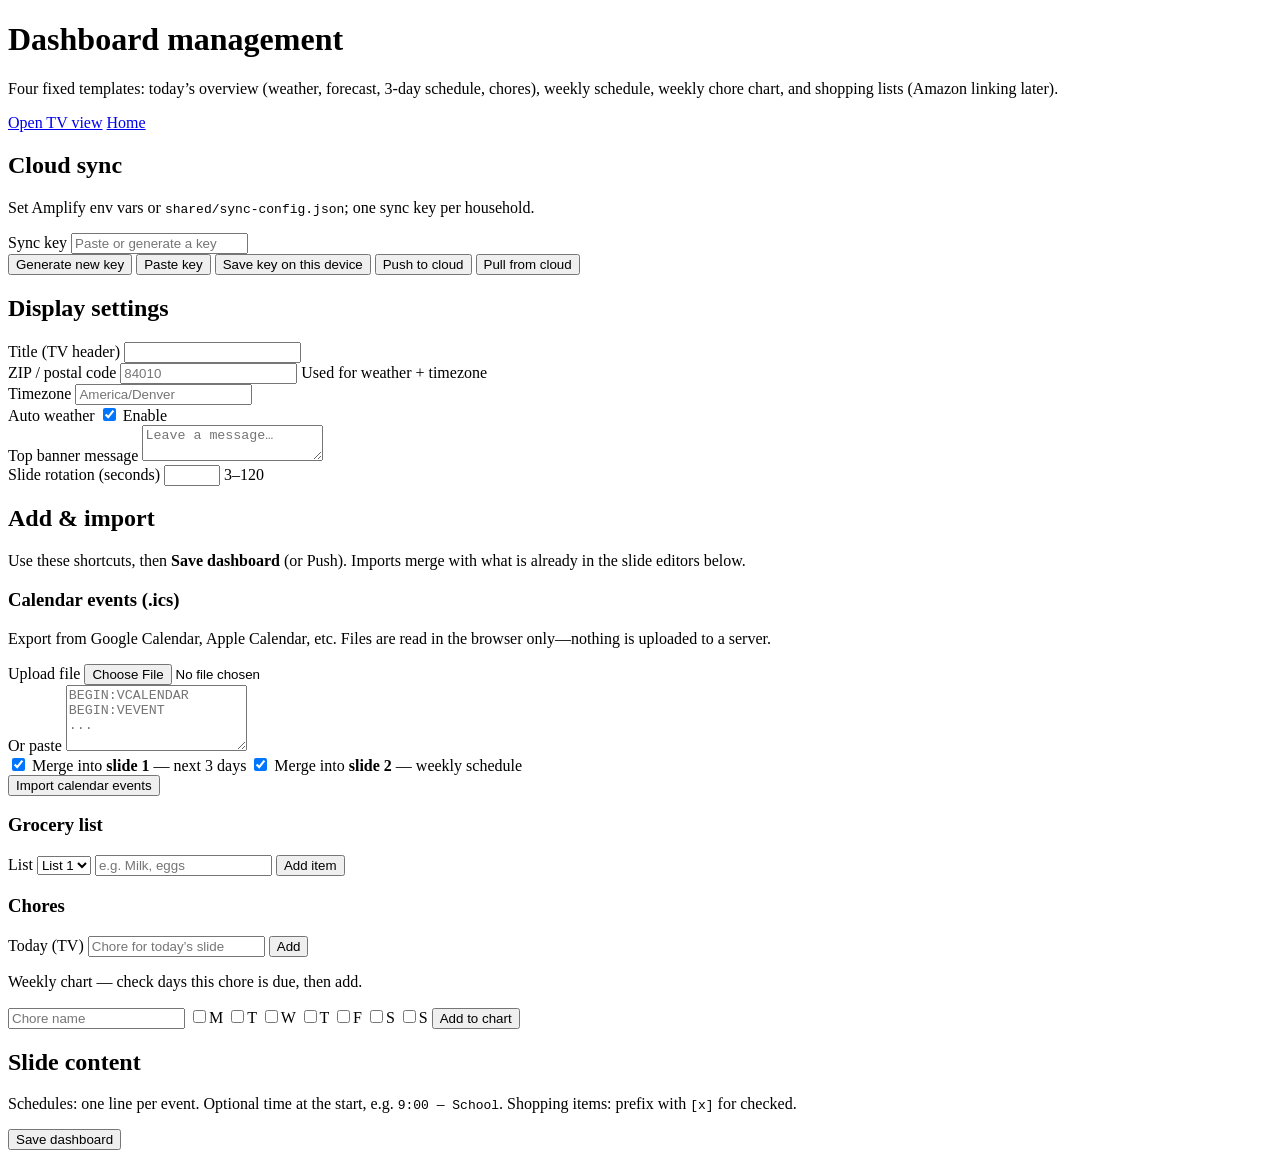
==== household-console/manage/index.html @ 8e6960b7 "Manage: paste sync key button and URL key import for FireTV Made-with: Cursor" ====
<!DOCTYPE html>
<html lang="en">
  <head>
    <meta charset="utf-8" />
    <meta name="viewport" content="width=device-width, initial-scale=1" />
    <meta name="theme-color" content="#0b0d12" />
    <title>Dashboard — Manage</title>
    <link rel="stylesheet" href="/manage/manage.css" />
  </head>
  <body class="manage-body">
    <header class="manage-header">
      <div>
        <h1 class="manage-h1">Dashboard management</h1>
        <p class="manage-lead">
          Four fixed templates: today’s overview (weather, forecast, 3-day schedule, chores), weekly schedule, weekly chore chart, and shopping lists (Amazon linking later).
        </p>
      </div>
      <nav class="manage-nav">
        <a class="manage-link" href="/tv/">Open TV view</a>
        <a class="manage-link" href="/">Home</a>
      </nav>
    </header>

    <div class="manage-banner" id="banner" role="status" aria-live="polite"></div>

    <section class="manage-section">
      <h2>Cloud sync</h2>
      <p class="manage-help">Set Amplify env vars or <code>shared/sync-config.json</code>; one sync key per household.</p>
      <div class="manage-row">
        <label class="manage-label" for="sync-key">Sync key</label>
        <input class="manage-input manage-input-wide" id="sync-key" type="text" autocomplete="off" spellcheck="false" placeholder="Paste or generate a key" />
      </div>
      <div class="manage-actions">
        <button type="button" class="btn" id="btn-gen-key">Generate new key</button>
        <button type="button" class="btn" id="btn-paste-key">Paste key</button>
        <button type="button" class="btn" id="btn-save-key">Save key on this device</button>
        <button type="button" class="btn btn-primary" id="btn-push">Push to cloud</button>
        <button type="button" class="btn" id="btn-pull">Pull from cloud</button>
      </div>
      <p class="manage-status" id="sync-status"></p>
    </section>

    <section class="manage-section">
      <h2>Display settings</h2>
      <div class="manage-row">
        <label class="manage-label" for="setting-title">Title (TV header)</label>
        <input class="manage-input" id="setting-title" type="text" />
      </div>
      <div class="manage-row">
        <label class="manage-label" for="setting-zip">ZIP / postal code</label>
        <input class="manage-input manage-input-narrow" id="setting-zip" type="text" inputmode="numeric" placeholder="84010" />
        <span class="manage-hint">Used for weather + timezone</span>
      </div>
      <div class="manage-row">
        <label class="manage-label" for="setting-timezone">Timezone</label>
        <input class="manage-input" id="setting-timezone" type="text" placeholder="America/Denver" />
      </div>
      <div class="manage-row">
        <label class="manage-label" for="setting-auto-weather">Auto weather</label>
        <label class="chk"><input type="checkbox" id="setting-auto-weather" checked /> Enable</label>
      </div>
      <div class="manage-row" style="align-items:flex-start">
        <label class="manage-label" for="setting-banner">Top banner message</label>
        <textarea class="manage-input" id="setting-banner" rows="2" placeholder="Leave a message…"></textarea>
      </div>
      <div class="manage-row">
        <label class="manage-label" for="setting-rotation">Slide rotation (seconds)</label>
        <input class="manage-input manage-input-narrow" id="setting-rotation" type="number" min="3" max="120" step="1" />
        <span class="manage-hint">3–120</span>
      </div>
    </section>

    <form id="dash-form" class="manage-form">
      <section class="manage-section hub-section">
        <h2>Add &amp; import</h2>
        <p class="manage-help">Use these shortcuts, then <strong>Save dashboard</strong> (or Push). Imports merge with what is already in the slide editors below.</p>

        <div class="hub-block">
          <h3 class="hub-h3">Calendar events (.ics)</h3>
          <p class="manage-help tight">Export from Google Calendar, Apple Calendar, etc. Files are read in the browser only—nothing is uploaded to a server.</p>
          <div class="manage-row">
            <label class="manage-label" for="ics-file">Upload file</label>
            <input class="manage-input" type="file" id="ics-file" accept=".ics,.ical,.ifb,text/calendar" />
          </div>
          <div class="manage-row" style="align-items: flex-start">
            <label class="manage-label" for="ics-paste">Or paste</label>
            <textarea class="manage-input" id="ics-paste" rows="4" placeholder="BEGIN:VCALENDAR&#10;BEGIN:VEVENT&#10;..."></textarea>
          </div>
          <div class="hub-checks">
            <label class="chk"><input type="checkbox" id="ics-target-master" checked /> Merge into <strong>slide 1</strong> — next 3 days</label>
            <label class="chk"><input type="checkbox" id="ics-target-weekly" checked /> Merge into <strong>slide 2</strong> — weekly schedule</label>
          </div>
          <button type="button" class="btn btn-primary" id="btn-ics-import">Import calendar events</button>
        </div>

        <div class="hub-block">
          <h3 class="hub-h3">Grocery list</h3>
          <div class="manage-row hub-inline">
            <label class="manage-label" for="qa-grocery-slot">List</label>
            <select class="manage-input manage-input-narrow" id="qa-grocery-slot" aria-label="Which grocery list">
              <option value="0">List 1</option>
              <option value="1">List 2</option>
              <option value="2">List 3</option>
              <option value="3">List 4</option>
            </select>
            <input class="manage-input" id="qa-grocery-item" type="text" placeholder="e.g. Milk, eggs" autocomplete="off" />
            <button type="button" class="btn" id="btn-qa-grocery">Add item</button>
          </div>
        </div>

        <div class="hub-block">
          <h3 class="hub-h3">Chores</h3>
          <div class="manage-row hub-inline">
            <label class="manage-label" for="qa-chore-today-text">Today (TV)</label>
            <input class="manage-input" id="qa-chore-today-text" type="text" placeholder="Chore for today’s slide" autocomplete="off" />
            <button type="button" class="btn" id="btn-qa-chore-today">Add</button>
          </div>
          <p class="manage-help tight">Weekly chart — check days this chore is due, then add.</p>
          <div class="manage-row hub-inline hub-wrap">
            <input class="manage-input chore-name-input" id="qa-weekly-chore-name" type="text" placeholder="Chore name" autocomplete="off" />
            <span class="qa-dow-group" aria-label="Days due">
              <label class="chk chk-dow"><input type="checkbox" id="qa-wd-0" />M</label>
              <label class="chk chk-dow"><input type="checkbox" id="qa-wd-1" />T</label>
              <label class="chk chk-dow"><input type="checkbox" id="qa-wd-2" />W</label>
              <label class="chk chk-dow"><input type="checkbox" id="qa-wd-3" />T</label>
              <label class="chk chk-dow"><input type="checkbox" id="qa-wd-4" />F</label>
              <label class="chk chk-dow"><input type="checkbox" id="qa-wd-5" />S</label>
              <label class="chk chk-dow"><input type="checkbox" id="qa-wd-6" />S</label>
            </span>
            <button type="button" class="btn" id="btn-qa-chore-weekly">Add to chart</button>
          </div>
        </div>
      </section>

      <section class="manage-section" id="slides-wrap">
        <h2>Slide content</h2>
        <p class="manage-help">Schedules: one line per event. Optional time at the start, e.g. <code>9:00 — School</code>. Shopping items: prefix with <code>[x]</code> for checked.</p>
        <div id="slide-fields"></div>
      </section>
      <div class="manage-footer-actions">
        <button type="submit" class="btn btn-primary" id="btn-save-dash">Save dashboard</button>
      </div>
    </form>

    <script src="/shared/store.js"></script>
    <script src="/shared/sync.js"></script>
    <script src="/shared/weather.js"></script>
    <script src="/manage/manage.js"></script>
  </body>
</html>
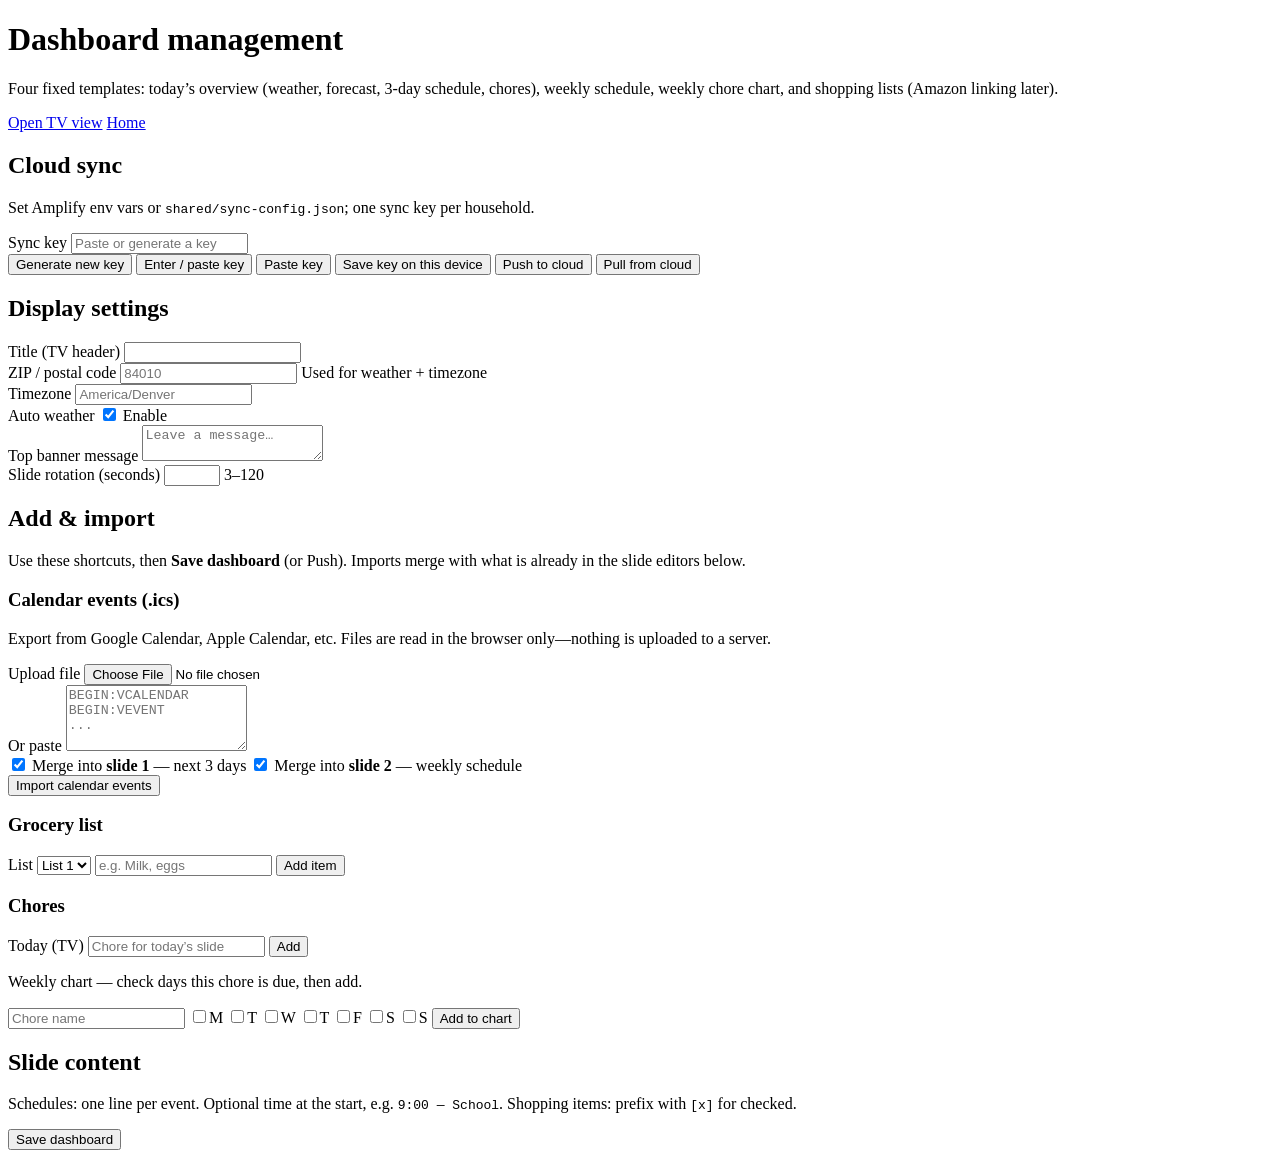
==== commit 46dbb59e: "Manage: prompt-based sync key entry for FireTV App Tester Made-with: Cursor" ====
--- a/household-console/manage/index.html
+++ b/household-console/manage/index.html
@@ -32,6 +32,7 @@
       </div>
       <div class="manage-actions">
         <button type="button" class="btn" id="btn-gen-key">Generate new key</button>
+        <button type="button" class="btn" id="btn-enter-key">Enter / paste key</button>
         <button type="button" class="btn" id="btn-paste-key">Paste key</button>
         <button type="button" class="btn" id="btn-save-key">Save key on this device</button>
         <button type="button" class="btn btn-primary" id="btn-push">Push to cloud</button>
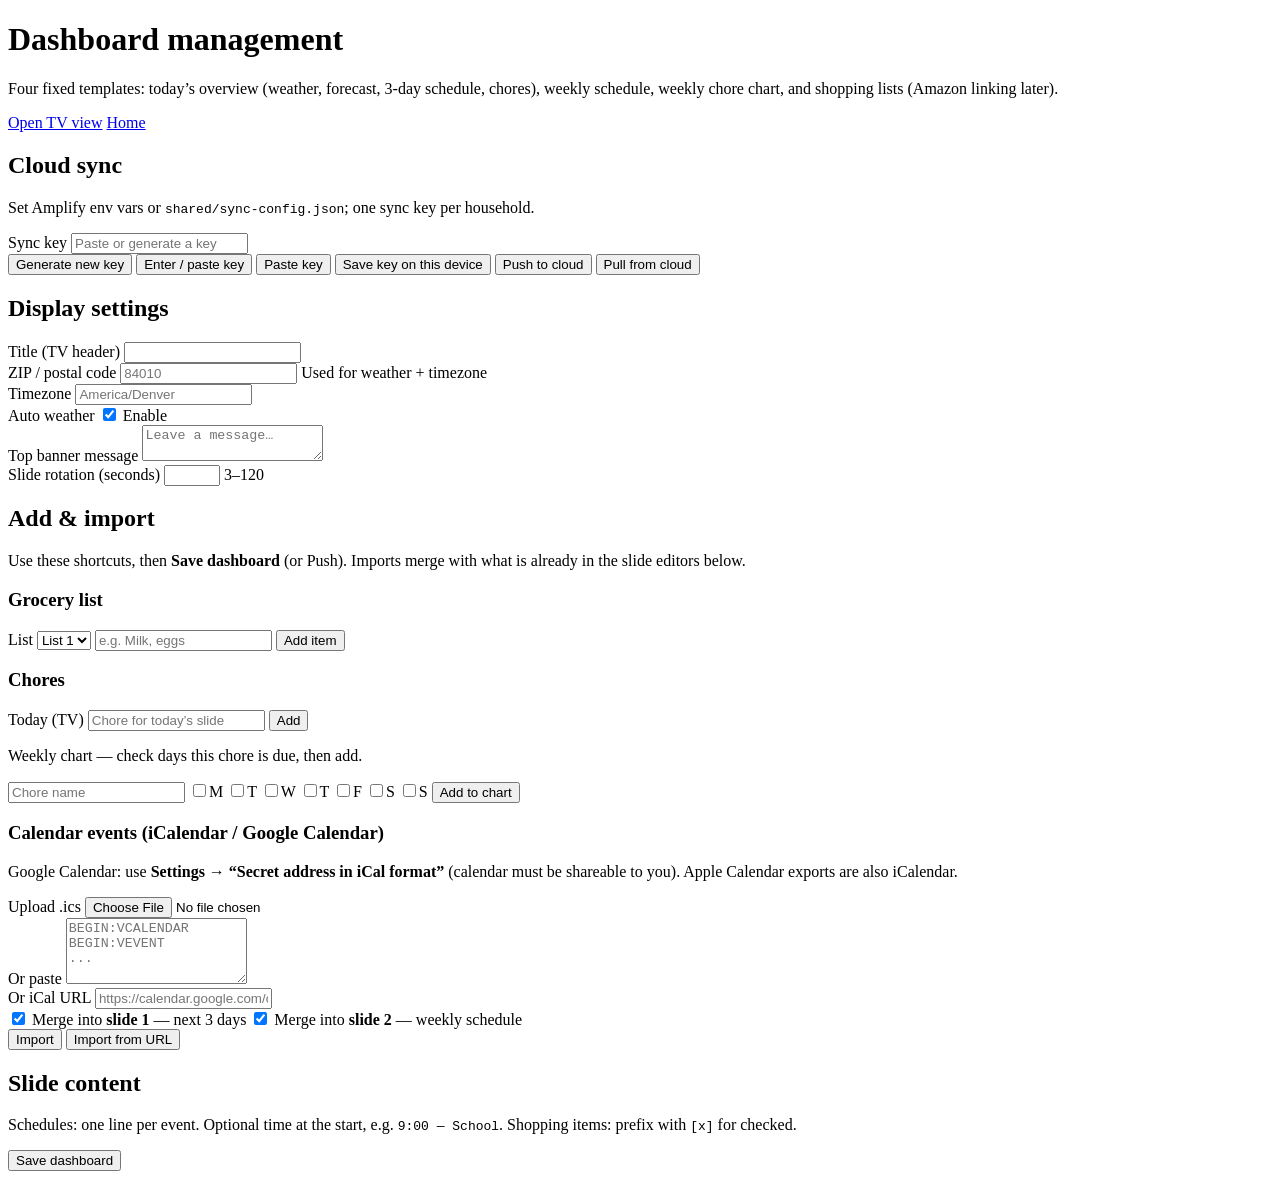
==== commit 783fa4a2: "Manage: move calendar import to bottom; add iCal URL import (Google Calendar) Made-with: Cursor" ====
--- a/household-console/manage/index.html
+++ b/household-console/manage/index.html
@@ -77,24 +77,6 @@
         <p class="manage-help">Use these shortcuts, then <strong>Save dashboard</strong> (or Push). Imports merge with what is already in the slide editors below.</p>
 
         <div class="hub-block">
-          <h3 class="hub-h3">Calendar events (.ics)</h3>
-          <p class="manage-help tight">Export from Google Calendar, Apple Calendar, etc. Files are read in the browser only—nothing is uploaded to a server.</p>
-          <div class="manage-row">
-            <label class="manage-label" for="ics-file">Upload file</label>
-            <input class="manage-input" type="file" id="ics-file" accept=".ics,.ical,.ifb,text/calendar" />
-          </div>
-          <div class="manage-row" style="align-items: flex-start">
-            <label class="manage-label" for="ics-paste">Or paste</label>
-            <textarea class="manage-input" id="ics-paste" rows="4" placeholder="BEGIN:VCALENDAR&#10;BEGIN:VEVENT&#10;..."></textarea>
-          </div>
-          <div class="hub-checks">
-            <label class="chk"><input type="checkbox" id="ics-target-master" checked /> Merge into <strong>slide 1</strong> — next 3 days</label>
-            <label class="chk"><input type="checkbox" id="ics-target-weekly" checked /> Merge into <strong>slide 2</strong> — weekly schedule</label>
-          </div>
-          <button type="button" class="btn btn-primary" id="btn-ics-import">Import calendar events</button>
-        </div>
-
-        <div class="hub-block">
           <h3 class="hub-h3">Grocery list</h3>
           <div class="manage-row hub-inline">
             <label class="manage-label" for="qa-grocery-slot">List</label>
@@ -131,6 +113,33 @@
             <button type="button" class="btn" id="btn-qa-chore-weekly">Add to chart</button>
           </div>
         </div>
+
+        <div class="hub-block">
+          <h3 class="hub-h3">Calendar events (iCalendar / Google Calendar)</h3>
+          <p class="manage-help tight">
+            Google Calendar: use <strong>Settings → “Secret address in iCal format”</strong> (calendar must be shareable to you). Apple Calendar exports are also iCalendar.
+          </p>
+          <div class="manage-row">
+            <label class="manage-label" for="ics-file">Upload .ics</label>
+            <input class="manage-input" type="file" id="ics-file" accept=".ics,.ical,.ifb,text/calendar" />
+          </div>
+          <div class="manage-row" style="align-items: flex-start">
+            <label class="manage-label" for="ics-paste">Or paste</label>
+            <textarea class="manage-input" id="ics-paste" rows="4" placeholder="BEGIN:VCALENDAR&#10;BEGIN:VEVENT&#10;..."></textarea>
+          </div>
+          <div class="manage-row">
+            <label class="manage-label" for="ics-url">Or iCal URL</label>
+            <input class="manage-input manage-input-wide" id="ics-url" type="url" placeholder="https://calendar.google.com/calendar/ical/..." />
+          </div>
+          <div class="hub-checks">
+            <label class="chk"><input type="checkbox" id="ics-target-master" checked /> Merge into <strong>slide 1</strong> — next 3 days</label>
+            <label class="chk"><input type="checkbox" id="ics-target-weekly" checked /> Merge into <strong>slide 2</strong> — weekly schedule</label>
+          </div>
+          <div class="manage-actions">
+            <button type="button" class="btn btn-primary" id="btn-ics-import">Import</button>
+            <button type="button" class="btn" id="btn-ics-import-url">Import from URL</button>
+          </div>
+        </div>
       </section>
 
       <section class="manage-section" id="slides-wrap">
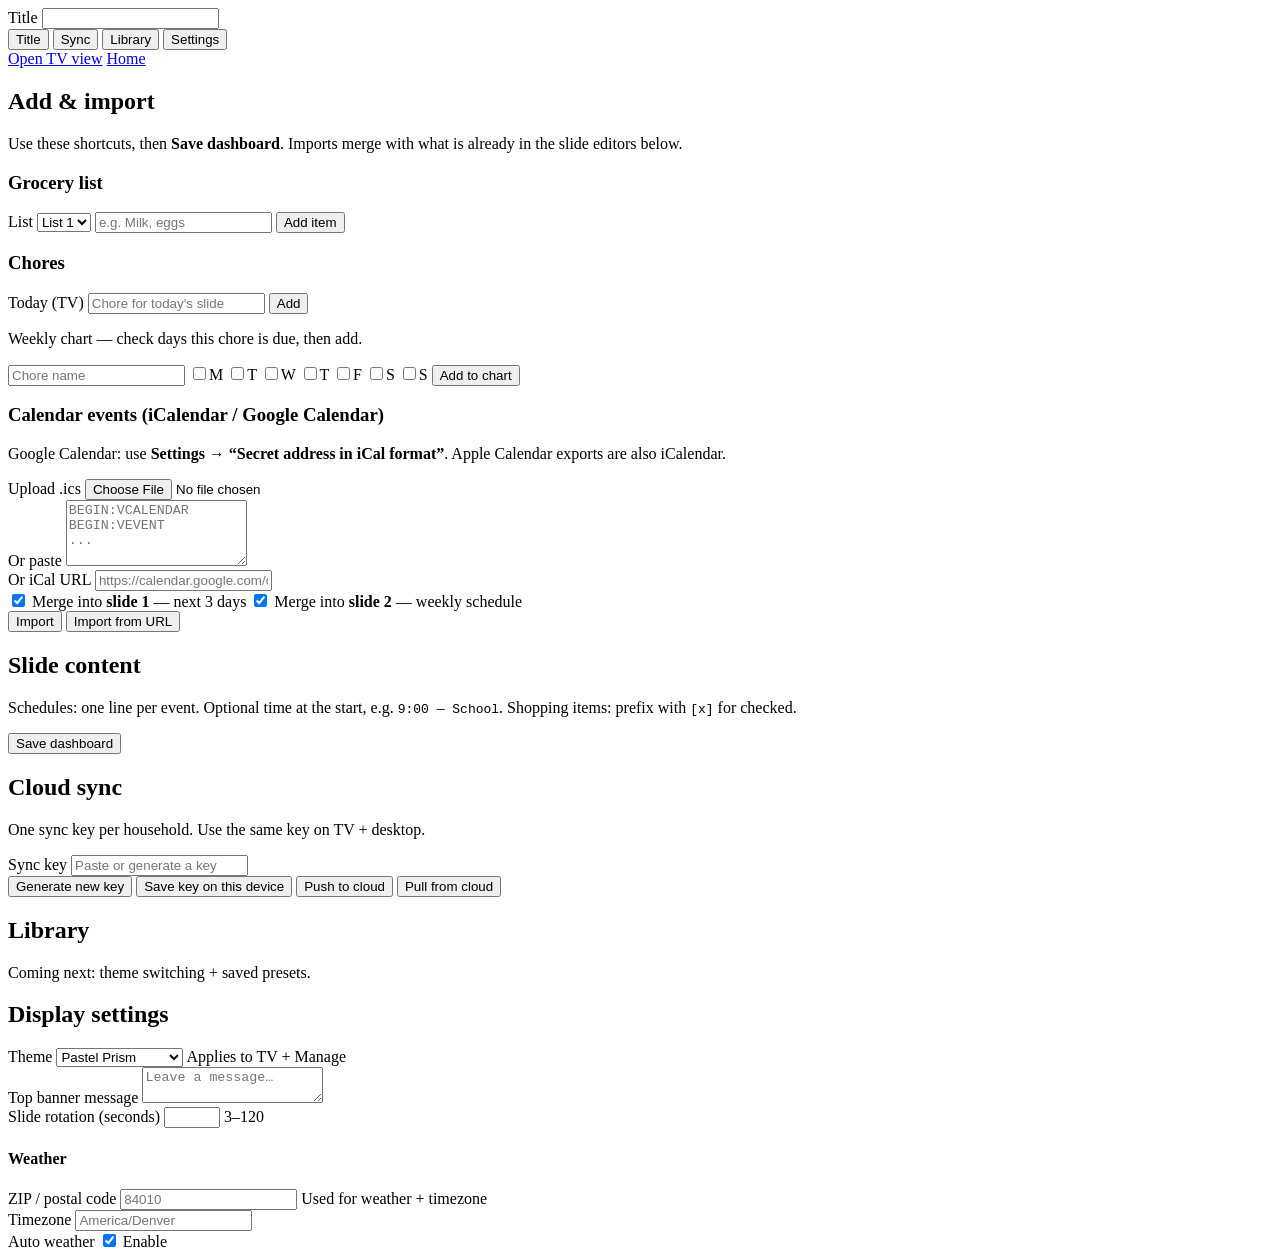
==== commit e676e1c6: "Manage: add theme runtime + kiosk tabs Adds theme runtime driven by store themeId, wires it into TV/" ====
--- a/household-console/manage/index.html
+++ b/household-console/manage/index.html
@@ -5,154 +5,184 @@
     <meta name="viewport" content="width=device-width, initial-scale=1" />
     <meta name="theme-color" content="#0b0d12" />
     <title>Dashboard — Manage</title>
+    <link rel="stylesheet" href="/shared/theme.css" />
     <link rel="stylesheet" href="/manage/manage.css" />
   </head>
-  <body class="manage-body">
-    <header class="manage-header">
-      <div>
-        <h1 class="manage-h1">Dashboard management</h1>
-        <p class="manage-lead">
-          Four fixed templates: today’s overview (weather, forecast, 3-day schedule, chores), weekly schedule, weekly chore chart, and shopping lists (Amazon linking later).
-        </p>
+  <body class="manage-body theme">
+    <header class="kiosk-topbar">
+      <div class="kiosk-titlebox">
+        <label class="kiosk-label" for="setting-title">Title</label>
+        <input class="manage-input kiosk-titleinput" id="setting-title" type="text" autocomplete="off" />
       </div>
-      <nav class="manage-nav">
-        <a class="manage-link" href="/tv/">Open TV view</a>
-        <a class="manage-link" href="/">Home</a>
+      <nav class="kiosk-tabs" aria-label="Management tabs">
+        <button type="button" class="kiosk-tab is-active" data-tab="title" aria-controls="panel-title" aria-selected="true">Title</button>
+        <button type="button" class="kiosk-tab" data-tab="sync" aria-controls="panel-sync" aria-selected="false">Sync</button>
+        <button type="button" class="kiosk-tab" data-tab="library" aria-controls="panel-library" aria-selected="false">Library</button>
+        <button type="button" class="kiosk-tab" data-tab="settings" aria-controls="panel-settings" aria-selected="false">Settings</button>
       </nav>
     </header>
 
     <div class="manage-banner" id="banner" role="status" aria-live="polite"></div>
 
-    <section class="manage-section">
-      <h2>Cloud sync</h2>
-      <p class="manage-help">Set Amplify env vars or <code>shared/sync-config.json</code>; one sync key per household.</p>
-      <div class="manage-row">
-        <label class="manage-label" for="sync-key">Sync key</label>
-        <input class="manage-input manage-input-wide" id="sync-key" type="text" autocomplete="off" spellcheck="false" placeholder="Paste or generate a key" />
-      </div>
-      <div class="manage-actions">
-        <button type="button" class="btn" id="btn-gen-key">Generate new key</button>
-        <button type="button" class="btn" id="btn-enter-key">Enter / paste key</button>
-        <button type="button" class="btn" id="btn-paste-key">Paste key</button>
-        <button type="button" class="btn" id="btn-save-key">Save key on this device</button>
-        <button type="button" class="btn btn-primary" id="btn-push">Push to cloud</button>
-        <button type="button" class="btn" id="btn-pull">Pull from cloud</button>
-      </div>
-      <p class="manage-status" id="sync-status"></p>
-    </section>
+    <form id="dash-form" class="kiosk-form">
+      <main class="kiosk-stage">
+        <section class="kiosk-panel is-active" id="panel-title" data-panel="title">
+          <div class="manage-row kiosk-links">
+            <a class="manage-link" href="/tv/">Open TV view</a>
+            <a class="manage-link" href="/">Home</a>
+          </div>
 
-    <section class="manage-section">
-      <h2>Display settings</h2>
-      <div class="manage-row">
-        <label class="manage-label" for="setting-title">Title (TV header)</label>
-        <input class="manage-input" id="setting-title" type="text" />
-      </div>
-      <div class="manage-row">
-        <label class="manage-label" for="setting-zip">ZIP / postal code</label>
-        <input class="manage-input manage-input-narrow" id="setting-zip" type="text" inputmode="numeric" placeholder="84010" />
-        <span class="manage-hint">Used for weather + timezone</span>
-      </div>
-      <div class="manage-row">
-        <label class="manage-label" for="setting-timezone">Timezone</label>
-        <input class="manage-input" id="setting-timezone" type="text" placeholder="America/Denver" />
-      </div>
-      <div class="manage-row">
-        <label class="manage-label" for="setting-auto-weather">Auto weather</label>
-        <label class="chk"><input type="checkbox" id="setting-auto-weather" checked /> Enable</label>
-      </div>
-      <div class="manage-row" style="align-items:flex-start">
-        <label class="manage-label" for="setting-banner">Top banner message</label>
-        <textarea class="manage-input" id="setting-banner" rows="2" placeholder="Leave a message…"></textarea>
-      </div>
-      <div class="manage-row">
-        <label class="manage-label" for="setting-rotation">Slide rotation (seconds)</label>
-        <input class="manage-input manage-input-narrow" id="setting-rotation" type="number" min="3" max="120" step="1" />
-        <span class="manage-hint">3–120</span>
-      </div>
-    </section>
+          <section class="manage-section hub-section">
+            <h2>Add &amp; import</h2>
+            <p class="manage-help">Use these shortcuts, then <strong>Save dashboard</strong>. Imports merge with what is already in the slide editors below.</p>
 
-    <form id="dash-form" class="manage-form">
-      <section class="manage-section hub-section">
-        <h2>Add &amp; import</h2>
-        <p class="manage-help">Use these shortcuts, then <strong>Save dashboard</strong> (or Push). Imports merge with what is already in the slide editors below.</p>
+            <div class="hub-block">
+              <h3 class="hub-h3">Grocery list</h3>
+              <div class="manage-row hub-inline">
+                <label class="manage-label" for="qa-grocery-slot">List</label>
+                <select class="manage-input manage-input-narrow" id="qa-grocery-slot" aria-label="Which grocery list">
+                  <option value="0">List 1</option>
+                  <option value="1">List 2</option>
+                  <option value="2">List 3</option>
+                  <option value="3">List 4</option>
+                </select>
+                <input class="manage-input" id="qa-grocery-item" type="text" placeholder="e.g. Milk, eggs" autocomplete="off" />
+                <button type="button" class="btn" id="btn-qa-grocery">Add item</button>
+              </div>
+            </div>
 
-        <div class="hub-block">
-          <h3 class="hub-h3">Grocery list</h3>
-          <div class="manage-row hub-inline">
-            <label class="manage-label" for="qa-grocery-slot">List</label>
-            <select class="manage-input manage-input-narrow" id="qa-grocery-slot" aria-label="Which grocery list">
-              <option value="0">List 1</option>
-              <option value="1">List 2</option>
-              <option value="2">List 3</option>
-              <option value="3">List 4</option>
-            </select>
-            <input class="manage-input" id="qa-grocery-item" type="text" placeholder="e.g. Milk, eggs" autocomplete="off" />
-            <button type="button" class="btn" id="btn-qa-grocery">Add item</button>
+            <div class="hub-block">
+              <h3 class="hub-h3">Chores</h3>
+              <div class="manage-row hub-inline">
+                <label class="manage-label" for="qa-chore-today-text">Today (TV)</label>
+                <input class="manage-input" id="qa-chore-today-text" type="text" placeholder="Chore for today’s slide" autocomplete="off" />
+                <button type="button" class="btn" id="btn-qa-chore-today">Add</button>
+              </div>
+              <p class="manage-help tight">Weekly chart — check days this chore is due, then add.</p>
+              <div class="manage-row hub-inline hub-wrap">
+                <input class="manage-input chore-name-input" id="qa-weekly-chore-name" type="text" placeholder="Chore name" autocomplete="off" />
+                <span class="qa-dow-group" aria-label="Days due">
+                  <label class="chk chk-dow"><input type="checkbox" id="qa-wd-0" />M</label>
+                  <label class="chk chk-dow"><input type="checkbox" id="qa-wd-1" />T</label>
+                  <label class="chk chk-dow"><input type="checkbox" id="qa-wd-2" />W</label>
+                  <label class="chk chk-dow"><input type="checkbox" id="qa-wd-3" />T</label>
+                  <label class="chk chk-dow"><input type="checkbox" id="qa-wd-4" />F</label>
+                  <label class="chk chk-dow"><input type="checkbox" id="qa-wd-5" />S</label>
+                  <label class="chk chk-dow"><input type="checkbox" id="qa-wd-6" />S</label>
+                </span>
+                <button type="button" class="btn" id="btn-qa-chore-weekly">Add to chart</button>
+              </div>
+            </div>
+
+            <div class="hub-block">
+              <h3 class="hub-h3">Calendar events (iCalendar / Google Calendar)</h3>
+              <p class="manage-help tight">
+                Google Calendar: use <strong>Settings → “Secret address in iCal format”</strong>. Apple Calendar exports are also iCalendar.
+              </p>
+              <div class="manage-row">
+                <label class="manage-label" for="ics-file">Upload .ics</label>
+                <input class="manage-input" type="file" id="ics-file" accept=".ics,.ical,.ifb,text/calendar" />
+              </div>
+              <div class="manage-row" style="align-items: flex-start">
+                <label class="manage-label" for="ics-paste">Or paste</label>
+                <textarea class="manage-input" id="ics-paste" rows="4" placeholder="BEGIN:VCALENDAR&#10;BEGIN:VEVENT&#10;..."></textarea>
+              </div>
+              <div class="manage-row">
+                <label class="manage-label" for="ics-url">Or iCal URL</label>
+                <input class="manage-input manage-input-wide" id="ics-url" type="url" placeholder="https://calendar.google.com/calendar/ical/..." />
+              </div>
+              <div class="hub-checks">
+                <label class="chk"><input type="checkbox" id="ics-target-master" checked /> Merge into <strong>slide 1</strong> — next 3 days</label>
+                <label class="chk"><input type="checkbox" id="ics-target-weekly" checked /> Merge into <strong>slide 2</strong> — weekly schedule</label>
+              </div>
+              <div class="manage-actions">
+                <button type="button" class="btn btn-primary" id="btn-ics-import">Import</button>
+                <button type="button" class="btn" id="btn-ics-import-url">Import from URL</button>
+              </div>
+            </div>
+          </section>
+
+          <section class="manage-section" id="slides-wrap">
+            <h2>Slide content</h2>
+            <p class="manage-help">Schedules: one line per event. Optional time at the start, e.g. <code>9:00 — School</code>. Shopping items: prefix with <code>[x]</code> for checked.</p>
+            <div id="slide-fields"></div>
+          </section>
+
+          <div class="manage-footer-actions">
+            <button type="submit" class="btn btn-primary" id="btn-save-dash">Save dashboard</button>
           </div>
-        </div>
+        </section>
 
-        <div class="hub-block">
-          <h3 class="hub-h3">Chores</h3>
-          <div class="manage-row hub-inline">
-            <label class="manage-label" for="qa-chore-today-text">Today (TV)</label>
-            <input class="manage-input" id="qa-chore-today-text" type="text" placeholder="Chore for today’s slide" autocomplete="off" />
-            <button type="button" class="btn" id="btn-qa-chore-today">Add</button>
-          </div>
-          <p class="manage-help tight">Weekly chart — check days this chore is due, then add.</p>
-          <div class="manage-row hub-inline hub-wrap">
-            <input class="manage-input chore-name-input" id="qa-weekly-chore-name" type="text" placeholder="Chore name" autocomplete="off" />
-            <span class="qa-dow-group" aria-label="Days due">
-              <label class="chk chk-dow"><input type="checkbox" id="qa-wd-0" />M</label>
-              <label class="chk chk-dow"><input type="checkbox" id="qa-wd-1" />T</label>
-              <label class="chk chk-dow"><input type="checkbox" id="qa-wd-2" />W</label>
-              <label class="chk chk-dow"><input type="checkbox" id="qa-wd-3" />T</label>
-              <label class="chk chk-dow"><input type="checkbox" id="qa-wd-4" />F</label>
-              <label class="chk chk-dow"><input type="checkbox" id="qa-wd-5" />S</label>
-              <label class="chk chk-dow"><input type="checkbox" id="qa-wd-6" />S</label>
-            </span>
-            <button type="button" class="btn" id="btn-qa-chore-weekly">Add to chart</button>
-          </div>
-        </div>
+        <section class="kiosk-panel" id="panel-sync" data-panel="sync">
+          <section class="manage-section">
+            <h2>Cloud sync</h2>
+            <p class="manage-help">One sync key per household. Use the same key on TV + desktop.</p>
+            <div class="manage-row">
+              <label class="manage-label" for="sync-key">Sync key</label>
+              <input class="manage-input manage-input-wide" id="sync-key" type="text" autocomplete="off" spellcheck="false" placeholder="Paste or generate a key" />
+            </div>
+            <div class="manage-actions">
+              <button type="button" class="btn" id="btn-gen-key">Generate new key</button>
+              <button type="button" class="btn" id="btn-save-key">Save key on this device</button>
+              <button type="button" class="btn btn-primary" id="btn-push">Push to cloud</button>
+              <button type="button" class="btn" id="btn-pull">Pull from cloud</button>
+            </div>
+            <p class="manage-status" id="sync-status"></p>
+          </section>
+        </section>
 
-        <div class="hub-block">
-          <h3 class="hub-h3">Calendar events (iCalendar / Google Calendar)</h3>
-          <p class="manage-help tight">
-            Google Calendar: use <strong>Settings → “Secret address in iCal format”</strong> (calendar must be shareable to you). Apple Calendar exports are also iCalendar.
-          </p>
-          <div class="manage-row">
-            <label class="manage-label" for="ics-file">Upload .ics</label>
-            <input class="manage-input" type="file" id="ics-file" accept=".ics,.ical,.ifb,text/calendar" />
-          </div>
-          <div class="manage-row" style="align-items: flex-start">
-            <label class="manage-label" for="ics-paste">Or paste</label>
-            <textarea class="manage-input" id="ics-paste" rows="4" placeholder="BEGIN:VCALENDAR&#10;BEGIN:VEVENT&#10;..."></textarea>
-          </div>
-          <div class="manage-row">
-            <label class="manage-label" for="ics-url">Or iCal URL</label>
-            <input class="manage-input manage-input-wide" id="ics-url" type="url" placeholder="https://calendar.google.com/calendar/ical/..." />
-          </div>
-          <div class="hub-checks">
-            <label class="chk"><input type="checkbox" id="ics-target-master" checked /> Merge into <strong>slide 1</strong> — next 3 days</label>
-            <label class="chk"><input type="checkbox" id="ics-target-weekly" checked /> Merge into <strong>slide 2</strong> — weekly schedule</label>
-          </div>
-          <div class="manage-actions">
-            <button type="button" class="btn btn-primary" id="btn-ics-import">Import</button>
-            <button type="button" class="btn" id="btn-ics-import-url">Import from URL</button>
-          </div>
-        </div>
-      </section>
+        <section class="kiosk-panel" id="panel-library" data-panel="library">
+          <section class="manage-section">
+            <h2>Library</h2>
+            <p class="manage-help">Coming next: theme switching + saved presets.</p>
+          </section>
+        </section>
 
-      <section class="manage-section" id="slides-wrap">
-        <h2>Slide content</h2>
-        <p class="manage-help">Schedules: one line per event. Optional time at the start, e.g. <code>9:00 — School</code>. Shopping items: prefix with <code>[x]</code> for checked.</p>
-        <div id="slide-fields"></div>
-      </section>
-      <div class="manage-footer-actions">
-        <button type="submit" class="btn btn-primary" id="btn-save-dash">Save dashboard</button>
-      </div>
+        <section class="kiosk-panel" id="panel-settings" data-panel="settings">
+          <section class="manage-section">
+            <h2>Display settings</h2>
+            <div class="manage-row">
+              <label class="manage-label" for="setting-theme">Theme</label>
+              <select class="manage-input manage-input-narrow" id="setting-theme" aria-label="Theme">
+                <option value="pastel-prism">Pastel Prism</option>
+                <option value="neon-kiosk">Neon Kiosk</option>
+                <option value="academia-ledger">Academia Ledger</option>
+              </select>
+              <span class="manage-hint">Applies to TV + Manage</span>
+            </div>
+            <div class="manage-row" style="align-items:flex-start">
+              <label class="manage-label" for="setting-banner">Top banner message</label>
+              <textarea class="manage-input" id="setting-banner" rows="2" placeholder="Leave a message…"></textarea>
+            </div>
+            <div class="manage-row">
+              <label class="manage-label" for="setting-rotation">Slide rotation (seconds)</label>
+              <input class="manage-input manage-input-narrow" id="setting-rotation" type="number" min="3" max="120" step="1" />
+              <span class="manage-hint">3–120</span>
+            </div>
+
+            <div class="subsection">
+              <h4>Weather</h4>
+              <div class="manage-row">
+                <label class="manage-label" for="setting-zip">ZIP / postal code</label>
+                <input class="manage-input manage-input-narrow" id="setting-zip" type="text" inputmode="numeric" placeholder="84010" />
+                <span class="manage-hint">Used for weather + timezone</span>
+              </div>
+              <div class="manage-row">
+                <label class="manage-label" for="setting-timezone">Timezone</label>
+                <input class="manage-input" id="setting-timezone" type="text" placeholder="America/Denver" />
+              </div>
+              <div class="manage-row">
+                <label class="manage-label" for="setting-auto-weather">Auto weather</label>
+                <label class="chk"><input type="checkbox" id="setting-auto-weather" checked /> Enable</label>
+              </div>
+            </div>
+          </section>
+        </section>
+      </main>
     </form>
 
     <script src="/shared/store.js"></script>
+    <script src="/shared/theme-runtime.js"></script>
     <script src="/shared/sync.js"></script>
     <script src="/shared/weather.js"></script>
     <script src="/manage/manage.js"></script>
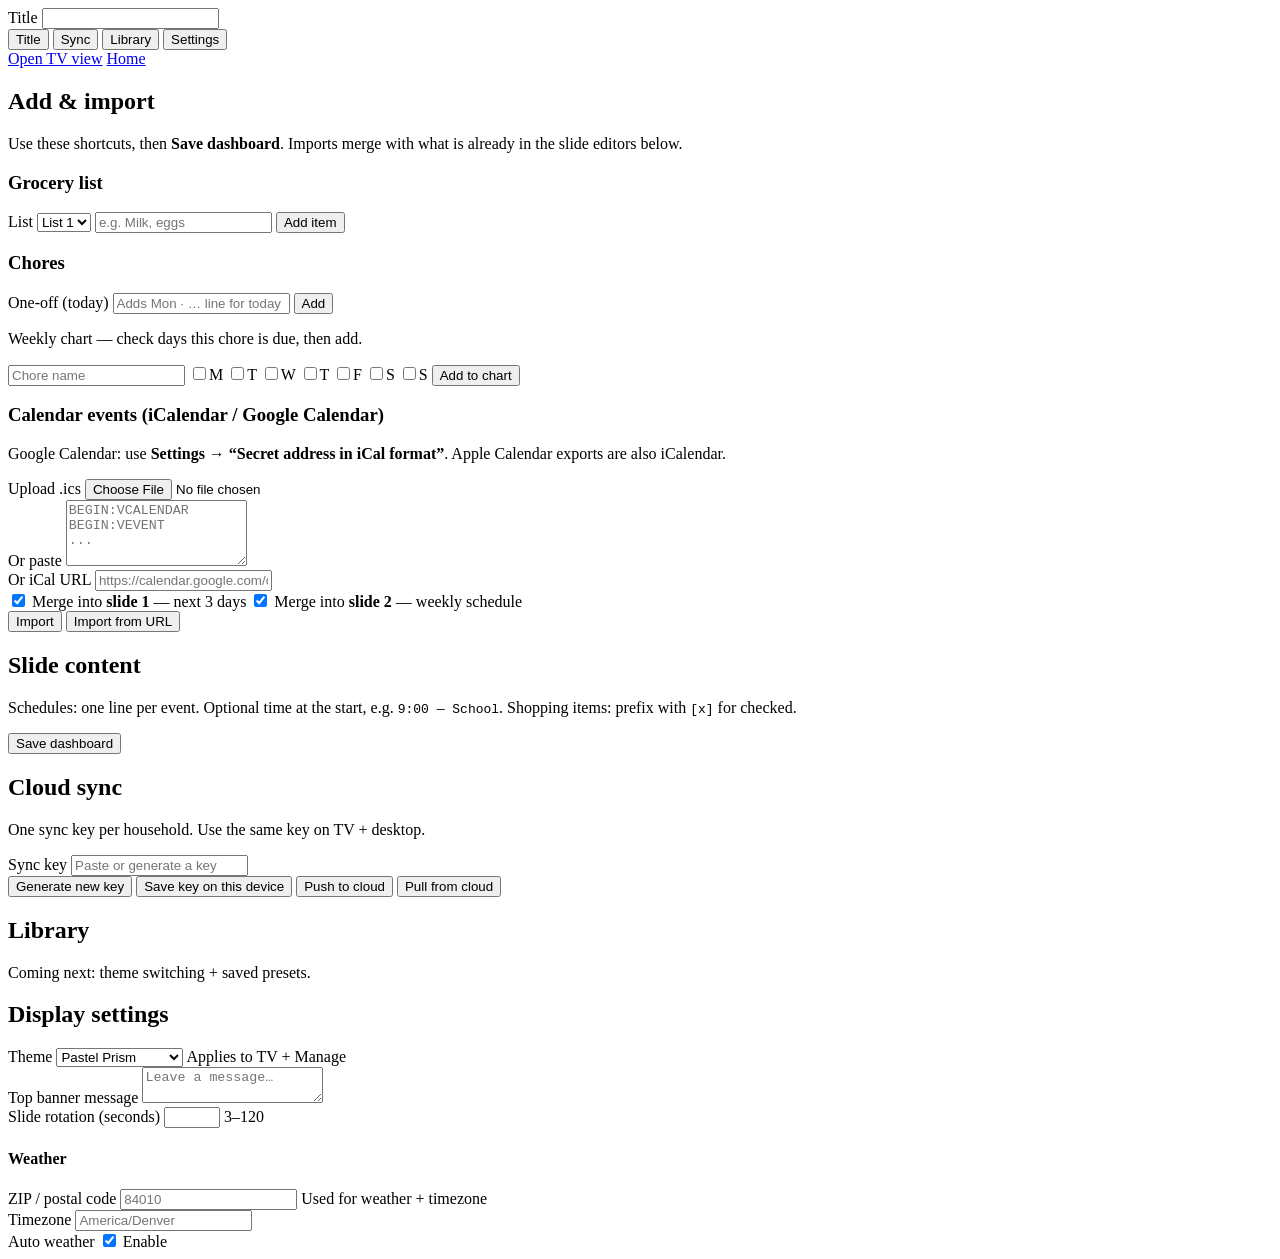
==== commit 64186dc3: "Household console: recurring chores from chart, one-off tasks, schedule [once] - Merge chores today " ====
--- a/household-console/manage/index.html
+++ b/household-console/manage/index.html
@@ -54,8 +54,8 @@
             <div class="hub-block">
               <h3 class="hub-h3">Chores</h3>
               <div class="manage-row hub-inline">
-                <label class="manage-label" for="qa-chore-today-text">Today (TV)</label>
-                <input class="manage-input" id="qa-chore-today-text" type="text" placeholder="Chore for today’s slide" autocomplete="off" />
+                <label class="manage-label" for="qa-chore-today-text">One-off (today)</label>
+                <input class="manage-input" id="qa-chore-today-text" type="text" placeholder="Adds Mon · … line for today" autocomplete="off" />
                 <button type="button" class="btn" id="btn-qa-chore-today">Add</button>
               </div>
               <p class="manage-help tight">Weekly chart — check days this chore is due, then add.</p>
@@ -181,10 +181,10 @@
       </main>
     </form>
 
-    <script src="/shared/store.js"></script>
-    <script src="/shared/theme-runtime.js"></script>
-    <script src="/shared/sync.js"></script>
-    <script src="/shared/weather.js"></script>
-    <script src="/manage/manage.js"></script>
+    <script src="/shared/store.js?v=20260427-1"></script>
+    <script src="/shared/theme-runtime.js?v=20260427-1"></script>
+    <script src="/shared/sync.js?v=20260427-1"></script>
+    <script src="/shared/weather.js?v=20260427-1"></script>
+    <script src="/manage/manage.js?v=20260427-1"></script>
   </body>
 </html>
